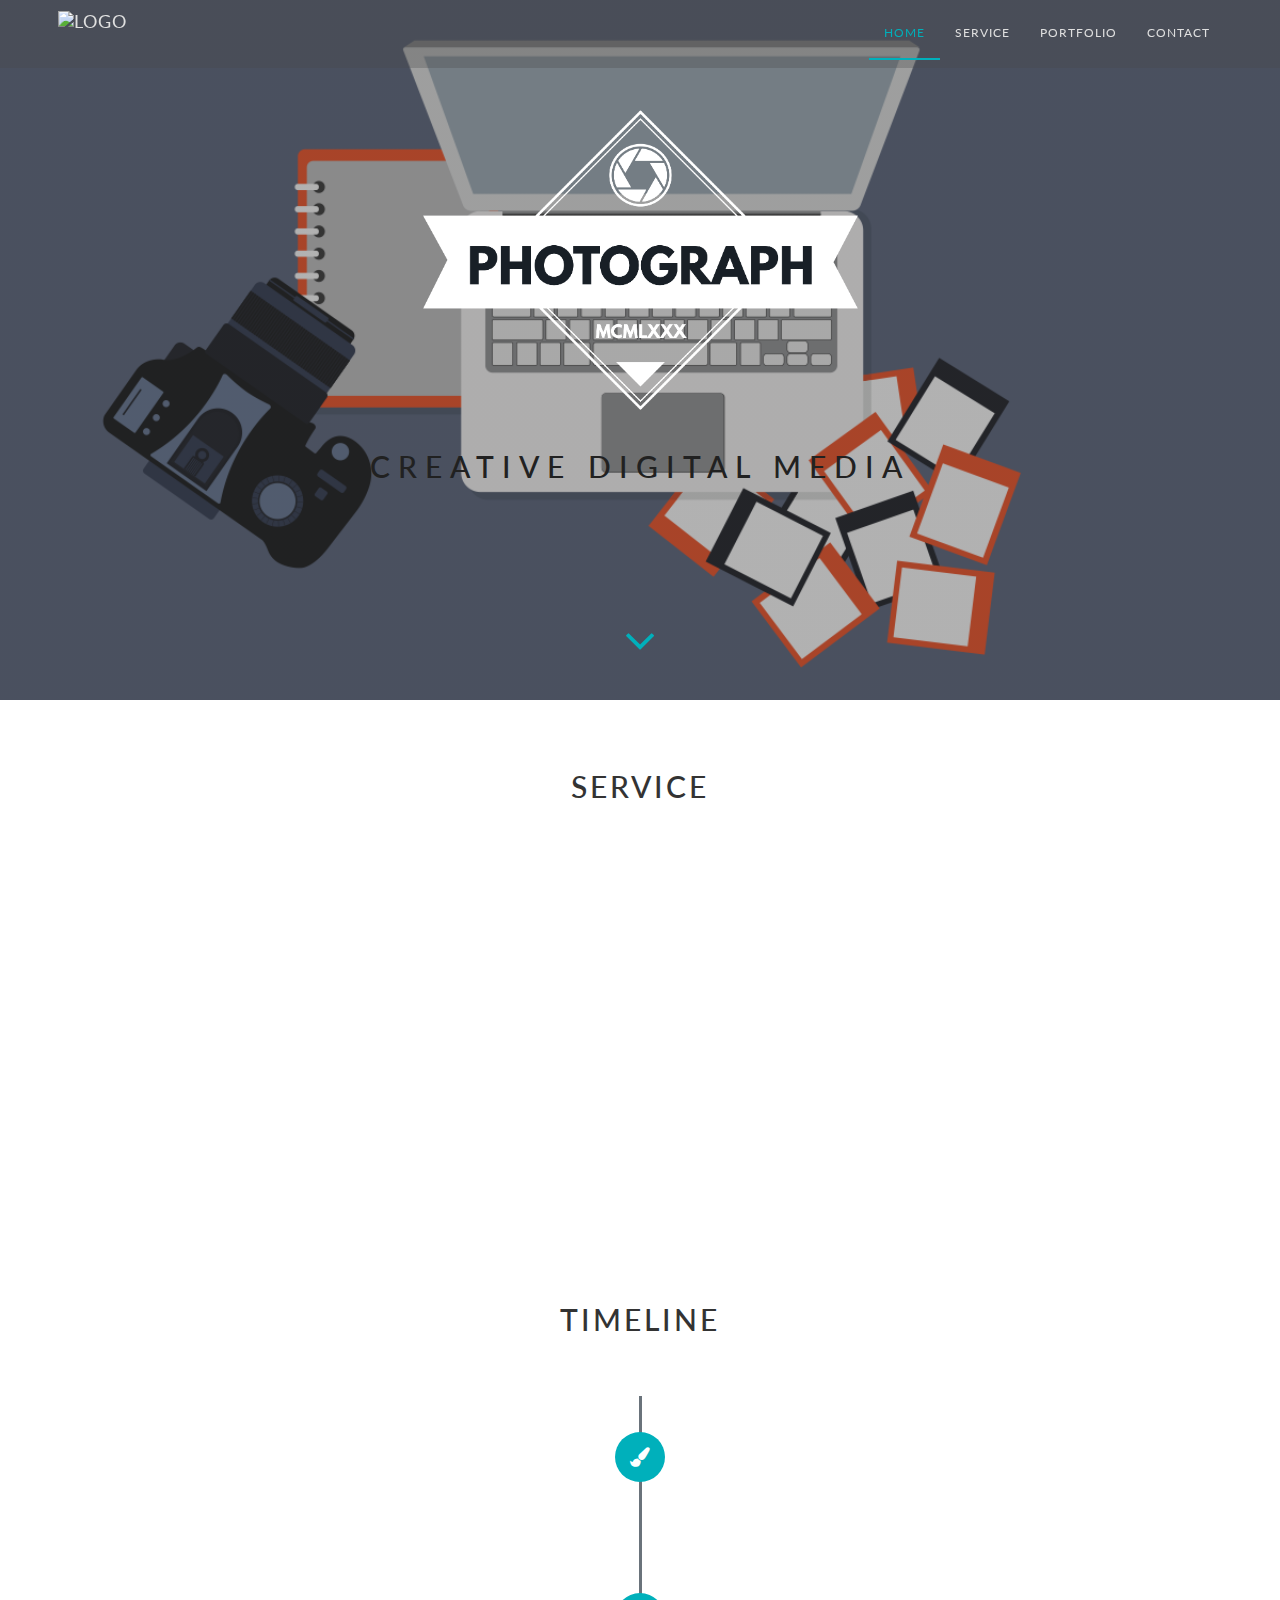
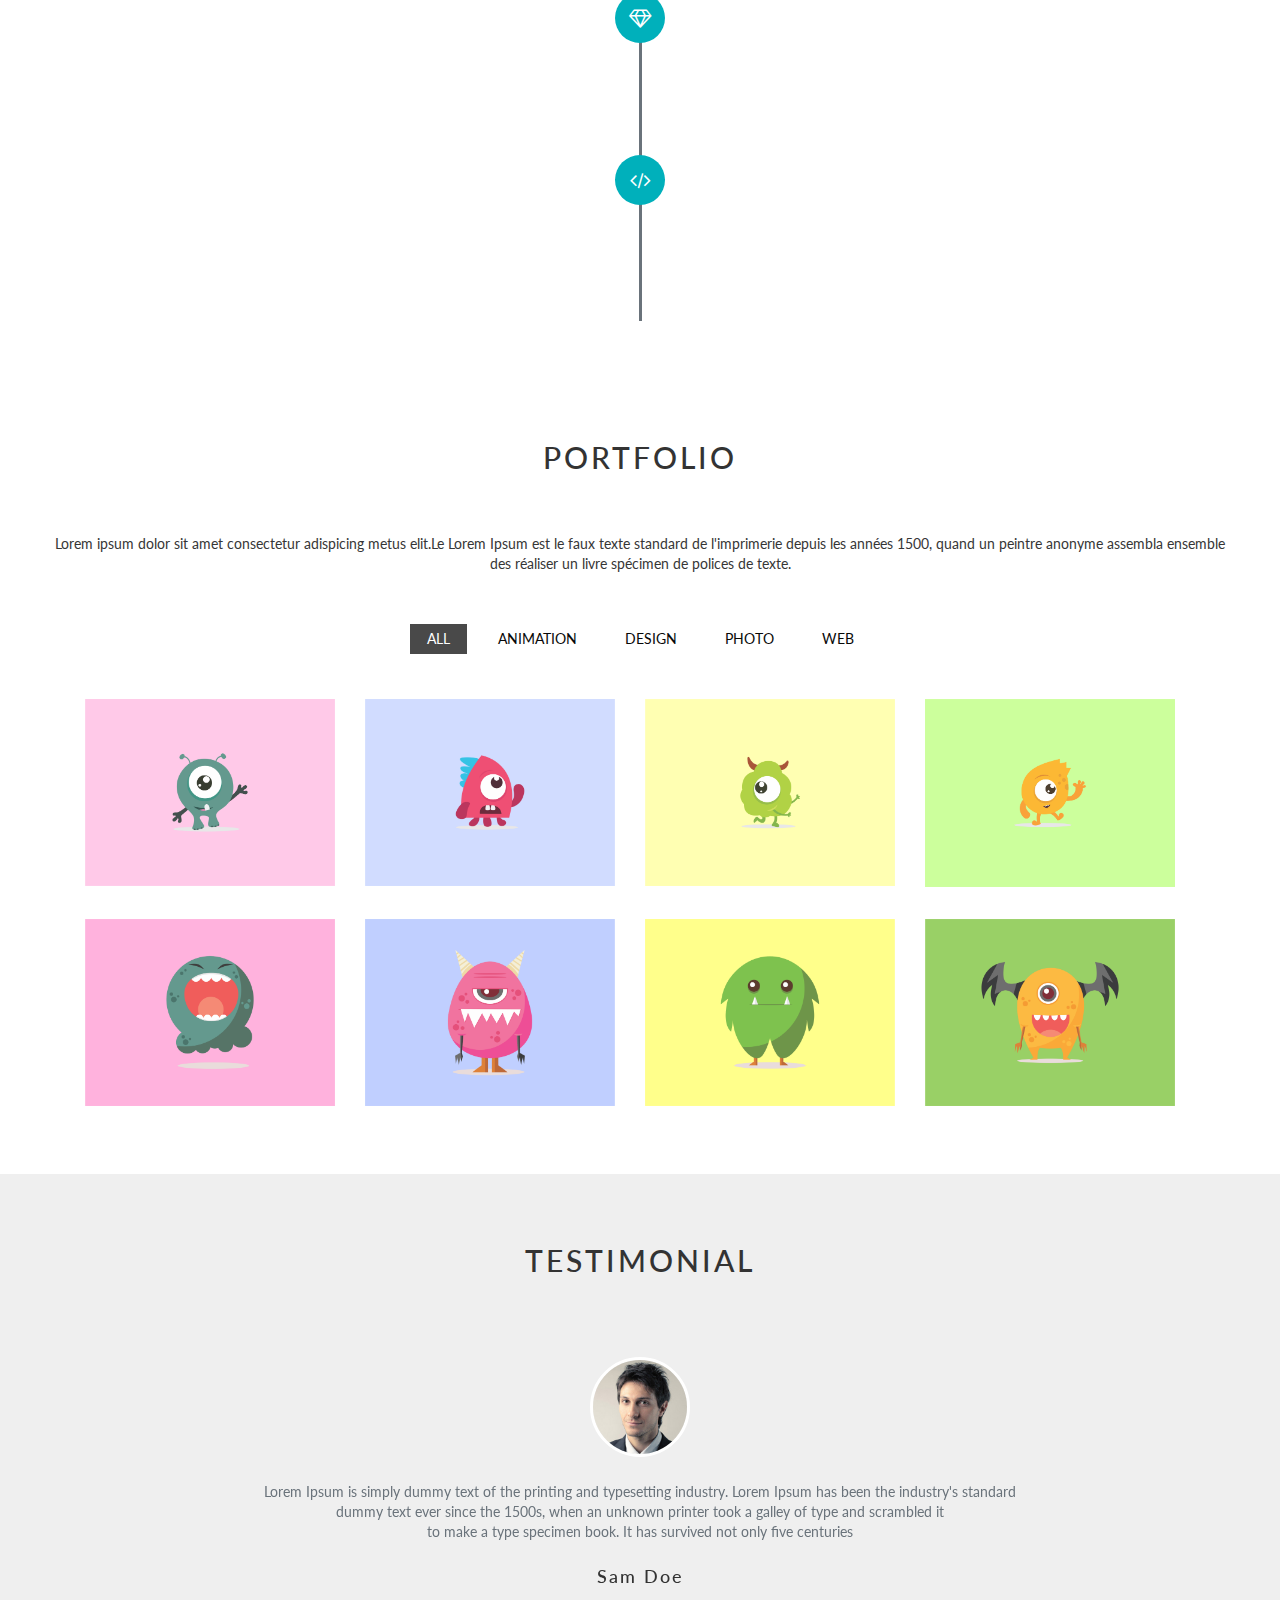
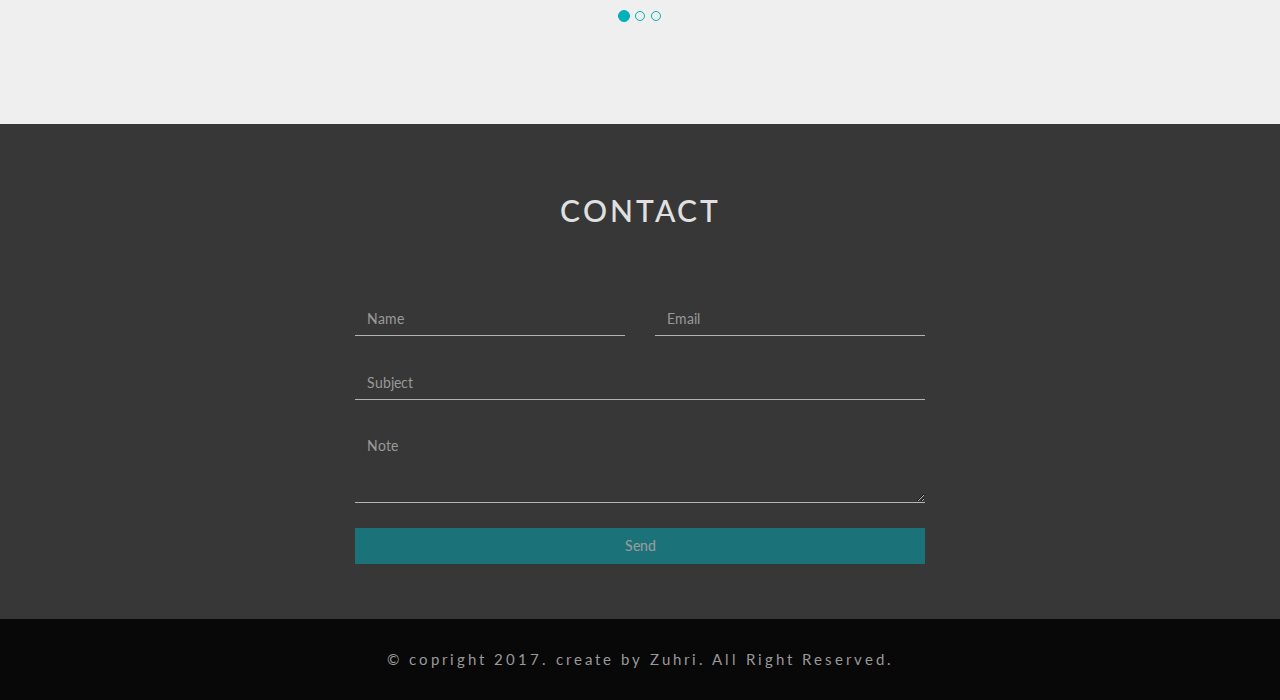
==== company-x.html @ f1c2b4fe "Fixed Bug" ====
<!DOCTYPE html>
<html lang="en">
<head>
	<!-- Unicode -->
	<meta charset="UTF-8">
	<!-- IE Compatiblity -->
    <meta http-equiv="X-UA Compatible" content="IE=edge">
    <!-- First Mobile Meta -->
    <meta name="viewport" content="width=device-width, initial-scale=1.0">
    <!-- Page Description -->
    <meta name="description" content="Creative Vector One Page HTML5 Template">
    <!-- Page Keywords -->
    <meta name="keywords" content="landing page, portfolio, one page, single page, onepage, responsive, creative, business, html5, css3, css3 animation">
    <!-- Site Author -->
    <meta name="author" content="zuhri">

	<!-- Title Of template -->
    <title>Geeky - Creative One Page </title>

    <!-- Favicon -->
    <link rel="shortcut icon" href="img/fav.ico">

    <!-- Google fonts  -->
    <link href="https://fonts.googleapis.com/css?family=Lato|Montserrat" rel="stylesheet">

    <!-- Load CSS Files -->
    <link href="css/lib/bootstrap/bootstrap.min.css" rel="stylesheet" type="text/css">
    <link href="css/lib/font-awesome/css/font-awesome.min.css" rel="stylesheet" type="text/css">
    <link href="css/lib/icomoon/icomoon.css" rel="stylesheet" type="text/css">
    <link href="css/lib/magnific-popup.css" rel="stylesheet" type="text/css">
    <link href="css/lib/aos.css" rel="stylesheet" type="text/css">
    <link href="css/company-x.css" rel="stylesheet" type="text/css">

    <!-- HTML5 shim and Respond.js for IE8 support of HTML5 elements and media queries -->
    <!-- WARNING: Respond.js doesn't work if you view the page via file:// -->
    <!--[if lt IE 9]>
         <script src="https://oss.maxcdn.com/html5shiv/3.7.3/html5shiv.min.js"></script>
        <script src="https://oss.maxcdn.com/respond/1.4.2/respond.min.js"></script>
    <![endif]-->

</head>
<body data-spy="scroll">

    <!-- Start Navigation -->
    <nav id="navigation" class="navbar navbar-inverse navbar-fixed-top" role=navigation"">
        <div class="container">
            <div class="navbar-header">

              <button type="button" class="navbar-toggle" data-toggle="collapse" data-target=".navbar-collapse">
                <span class="icon-bar"></span>
                <span class="icon-bar"></span>
                <span class="icon-bar"></span>
              </button>
              <a data-scroll href="#header" class="navbar-brand"><img src="img/logo.png" alt="Logo"></a>

            </div>

        <!-- Main Nav -->
        <div class="navbar-collapse collapse navbar-primary" role="navigation">
            <ul class="nav navbar-nav navbar-right">
                <li><a data-scroll href="#home">Home</a></li>
                <li><a data-scroll href="#service">Service</a></li>
                <li><a data-scroll href="#portfolio">Portfolio</a></li>
                <li><a data-scroll href="#contact">Contact</a></li>
            </ul>
        </div>

        </div>
    </nav>
    <!-- /End Navigation -->

    <!-- Start Hero Header -->
    <section id="home" class="hero-header">
        
        <div class="container">
            <div class="row">
                
                <div class="hero-text col-lg-12 col-md-12 text-center padding-top-30">
                    <img class="img-centered" src="img/hero-logo-company-x.png" alt="hero-logo">
                    <h1>Creative digital media</h1>
                </div>
                <a class="angle-down" data-scroll href="#service">
                    <i class="fa fa-angle-down" aria-hidden="true"></i>
                </a>

            </div>
        </div>

    </section>
    <!-- /End Hero Header -->

    <!-- Start Service Section -->
    <section id="service" class="service padding-top-50 margin-bottom-50">
        
        <div class="container">
            <h2>Service</h2>
            <div class="row padding-top-50">
                
                <div class="col-md-4 margin-top-30" data-aos="zoom-in" data-aos-duration="1000" data-aos-easing="linear" data-aos-once="true">
                    <div class="service-box">
                        <div class="service-box-icon">
                            <i class="icon-genius"></i>
                        </div>
                        <div class="service-box-info">
                            <h4>Web Design</h4>
                            <p>Lorem ipsum dolor sit amet consectetur adispicing metus elit.Le Lorem Ipsum est le faux texte standard de l'imprimerie depuis les années 1500.</p>
                        </div>
                    </div>
                </div>

                <div class="col-md-4 margin-top-30" data-aos="zoom-in" data-aos-duration="1000" data-aos-easing="linear" data-aos-once="true">
                    <div class="service-box">
                        <div class="service-box-icon">
                            <i class="icon-pencil"></i>
                        </div>
                        <div class="service-box-info">
                            <h4>Branding</h4>
                            <p>Lorem ipsum dolor sit amet consectetur adispicing metus elit.Le Lorem Ipsum est le faux texte standard de l'imprimerie depuis les années 1500.</p>
                        </div>
                    </div>
                </div>

                <div class="col-md-4 margin-top-30" data-aos="zoom-in" data-aos-duration="1000" data-aos-easing="linear" data-aos-once="true">
                    <div class="service-box">
                        <div class="service-box-icon">
                            <i class="icon-tools"></i>
                        </div>
                        <div class="service-box-info">
                            <h4>UI/UX</h4>
                            <p>Lorem ipsum dolor sit amet consectetur adispicing metus elit.Le Lorem Ipsum est le faux texte standard de l'imprimerie depuis les années 1500.</p>
                        </div>
                    </div>
                </div>

                <div class="col-md-4 margin-top-30 service-box-second" data-aos="zoom-in" data-aos-duration="1000" data-aos-easing="linear" data-aos-once="true">
                    <div class="service-box">
                        <div class="service-box-icon">
                            <i class="icon-circle-compass"></i>
                        </div>
                        <div class="service-box-info">
                            <h4>Animation</h4>
                            <p>Lorem ipsum dolor sit amet consectetur adispicing metus elit.Le Lorem Ipsum est le faux texte standard de l'imprimerie depuis les années 1500.</p>
                        </div>
                    </div>
                </div>

                <div class="col-md-4 margin-top-30 service-box-second" data-aos="zoom-in" data-aos-duration="1000" data-aos-easing="linear" data-aos-once="true">
                    <div class="service-box">
                        <div class="service-box-icon">
                            <i class="icon-camera"></i>
                        </div>
                        <div class="service-box-info">
                            <h4>Photography</h4>
                            <p>Lorem ipsum dolor sit amet consectetur adispicing metus elit.Le Lorem Ipsum est le faux texte standard de l'imprimerie depuis les années 1500.</p>
                        </div>
                    </div>
                </div>

                <div class="col-md-4 margin-top-30 service-box-second" data-aos="zoom-in" data-aos-duration="1000" data-aos-easing="linear" data-aos-once="true">
                    <div class="service-box">
                        <div class="service-box-icon">
                            <i class="icon-mobile"></i>
                        </div>
                        <div class="service-box-info">
                            <h4>Mobile</h4>
                            <p>Lorem ipsum dolor sit amet consectetur adispicing metus elit.Le Lorem Ipsum est le faux texte standard de l'imprimerie depuis les années 1500.</p>
                        </div>
                    </div>
                </div>

            </div>
        </div>

    </section>
    <!-- /End Service Section -->
    <section id="mytimeline" class="mytimeline padding-top-50 margin-bottom-50">

        <div class="container">
            <h2>Timeline</h2>
            <div class="row padding-top-50">

                <ul class="timeline">

                        <li>
                          <div class="timeline-badge"><i class="fa fa-paint-brush" aria-hidden="true"></i></div>
                            <div class="timeline-panel" data-aos="fade-right" data-aos-duration="800" data-aos-easing="linear" data-aos-once="true">
                                <div class="timeline-heading">
                                  <h4 class="timeline-title">Front End Developer</h4>
                                  <p><small class="text-muted">2012 - 2014 Interactive.inc</small></p>
                                </div>
                                <div class="timeline-body">
                                  <p>Lorem Ipsum has been the industry's standard dummy text ever since the 1500s, when an unknown printer took a galley of type and scrambled it.</p>
                                </div>
                          </div>
                        </li>

                        <li class="timeline-inverted">
                          <div class="timeline-badge warning"><i class="fa fa-diamond" aria-hidden="true"></i></div>
                              <div class="timeline-panel" data-aos="fade-left" data-aos-duration="1000" data-aos-easing="linear" data-aos-once="true" data-aos-delay="100">
                                <div class="timeline-heading">
                                  <h4 class="timeline-title">Senior Programer</h4>
                                  <p><small class="text-muted">2014 - 2015 Superactive.inc</small></p>
                                </div>
                                <div class="timeline-body">
                                  <p>Lorem Ipsum has been the industry's standard dummy text ever since the 1500s, when an unknown printer took a galley of type and scrambled it.</p>
                                </div>
                          </div>
                        </li>

                        <li>
                          <div class="timeline-badge danger"><i class="fa fa-code" aria-hidden="true"></i></div>
                            <div class="timeline-panel" data-aos="fade-right" data-aos-duration="1000" data-aos-easing="linear" data-aos-once="true">
                                <div class="timeline-heading">
                                  <h4 class="timeline-title">Full Stack Developer</h4>
                                  <p><small class="text-muted">2016 - Now Hyperactive.inc</small></p>
                                </div>
                                <div class="timeline-body">
                                  <p>Lorem Ipsum has been the industry's standard dummy text ever since the 1500s, when an unknown printer took a galley of type and scrambled it.</p>
                                </div>
                          </div>
                        </li>

                </ul>

            </div>
        </div>

    </section>
    <!-- Start Timeline Section -->

    <!-- /End Timeline Section -->

    <!-- Start Portfolio Section -->
    <section id="portfolio" class="portfolio padding-top-50 margin-bottom-50">

        <div class="container">
            <h2>Portfolio</h2>
            <div class="row padding-top-50 padding-bottom-30">
                <p>Lorem ipsum dolor sit amet consectetur adispicing metus elit.Le Lorem Ipsum est le faux texte standard de l'imprimerie depuis les années 1500, quand un peintre anonyme assembla ensemble des réaliser un livre spécimen de polices de texte.</p>
            </div>

            <div class="row">
  
                <ul class="simplefilter">
                    <li class="active filter" data-rel="all">All</li>
                    <li class="filter" data-rel="animation">Animation</li>
                    <li class="filter" data-rel="design">Design</li>
                    <li class="filter" data-rel="photo">Photo</li>
                    <li class="filter" data-rel="web">Web</li>
                </ul>

            </div>

            <div class="portfolio-wrapper" id="portfolio-content">
            
                    <div class="col-md-3 box tile scale-anm all animation design web">
                    <figure class="portfolio-item branding"><img src="img/portfolio/item-1.png">
                        <figcaption class="overlay">
                            <a class="single-popup image-link" title="Baby Monster" href="img/portfolio/item-1.png">
                                <i class="icon-attachment"></i>
                            </a>
                        </figcaption>
                    </figure>
                    </div>

                    <div class="col-md-3 box tile scale-anm all animation design">
                    <figure class="portfolio-item branding"><img src="img/portfolio/item-2.png">
                        <figcaption class="overlay">
                            <a class="single-popup image-link" title="Baby Monster" href="img/portfolio/item-2.png">
                                <i class="icon-attachment"></i>
                            </a>
                        </figcaption>
                    </figure>
                    </div>

                    <div class="col-md-3 box tile scale-anm all animation photo">
                    <figure class="portfolio-item branding"><img src="img/portfolio/item-3.png">
                        <figcaption class="overlay">
                            <a class="single-popup image-link" title="Baby Monster" href="img/portfolio/item-3.png">
                                <i class="icon-attachment"></i>
                            </a>
                        </figcaption>
                    </figure>
                    </div>

                    <div class="col-md-3 box tile scale-anm all animation web">
                    <figure class="portfolio-item branding"><img src="img/portfolio/item-4.png">
                        <figcaption class="overlay">
                            <a class="single-popup image-link" title="Baby Monster" href="img/portfolio/item-4.png">
                                <i class="icon-attachment"></i>
                            </a>
                        </figcaption>
                    </figure>
                    </div>

                    <div class="col-md-3 box tile scale-anm all design web photo">
                    <figure class="portfolio-item branding"><img src="img/portfolio/item-5.png">
                        <figcaption class="overlay">
                            <a class="single-popup image-link" title="Monster Rampage" href="img/portfolio/item-5.png">
                                <i class="icon-attachment"></i>
                            </a>
                        </figcaption>
                    </figure>
                    </div>

                    <div class="col-md-3 box tile scale-anm all web photo">
                    <figure class="portfolio-item branding"><img src="img/portfolio/item-6.png">
                        <figcaption class="overlay">
                            <a class="single-popup image-link" title="Monster Rampage" href="img/portfolio/item-6.png">
                                <i class="icon-attachment"></i>
                            </a>
                        </figcaption>
                    </figure>
                    </div>

                    <div class="col-md-3 box tile scale-anm all design photo">
                    <figure class="portfolio-item branding"><img src="img/portfolio/item-7.png">
                        <figcaption class="overlay">
                            <a class="single-popup image-link" title="Monster Rampage" href="img/portfolio/item-7.png">
                                <i class="icon-attachment"></i>
                            </a>
                        </figcaption>
                    </figure>
                    </div>

                    <div class="col-md-3 box tile scale-anm all animation web photo">
                    <figure class="portfolio-item branding"><img src="img/portfolio/item-8.png">
                        <figcaption class="overlay">
                            <a class="single-popup image-link" title="Monster Rampage" href="img/portfolio/item-8.png">
                                <i class="icon-attachment"></i>
                            </a>
                        </figcaption>
                    </figure>
                    </div>
            
            </div>
        </div>
   
    </section>
    <!-- /End Portfolio Section -->

    <!-- Start Testimonial Section -->
    <section id="testimonial" class="testimonial padding-top-50">
        
        <div class="container">
            <h2>Testimonial</h2>
            <div class="row padding-top-50">
                
                <div id="myCarousel" class="carousel slide text-center" data-ride="carousel">
                        <ol class="carousel-indicators">
                            <li data-target="#myCarousel" data-slide-to="0" class="active"></li>
                            <li data-target="#myCarousel" data-slide-to="1"></li>
                            <li data-target="#myCarousel" data-slide-to="2"></li>
                        </ol>

                        <div class="carousel-inner" role="listbox">
                            <div class="item active">
                                <img src="img/testimonial/testi-1.jpg" class="img-circle" alt="testi-1">
                                <p>Lorem Ipsum is simply dummy text of the printing and typesetting industry. Lorem Ipsum has been the industry's standard<br>
                                dummy text ever since the 1500s, when an unknown printer took a galley of type and scrambled it<br>
                                to make a type specimen book. It has survived not only five centuries</p>
                                <h4 class="name">Sam Doe</h4>
                            </div>
                            <div class="item">
                                <img src="img/testimonial/testi-2.jpg" class="img-circle" alt="testi-2">
                                <p>Lorem Ipsum is simply dummy text of the printing and typesetting industry. Lorem Ipsum has been the industry's standard<br>
                                dummy text ever since the 1500s, when an unknown printer took a galley of type and scrambled it<br>
                                to make a type specimen book. It has survived not only five centuries</p>
                                <h4 class="name">Nylla Doe</h4>
                            </div>
                            <div class="item">
                                <img src="img/testimonial/testi-3.jpg" class="img-circle" alt="testi-3">
                                <p>Lorem Ipsum is simply dummy text of the printing and typesetting industry. Lorem Ipsum has been the industry's standard<br>
                                dummy text ever since the 1500s, when an unknown printer took a galley of type and scrambled it<br>
                                to make a type specimen book. It has survived not only five centuries</p>
                                <h4 class="name">Darvi Doe</h4>
                            </div>
                        </div>

                    </div>

            </div>
        </div>

    </section>
    <!-- /End Testimonial Section -->

    <!-- Start Contact Section -->
    <section id="contact" class="contact padding-top-50">
        
        <div class="container">
            <h2>Contact</h2>
            <div class="row padding-top-50">

                <div class="col-md-12">

                    <div class="form-size">
                        <div class="col-sm-6">
                            <input type="text" class="form-control" name="name" placeholder="Name">
                        </div>

                        <div class="col-sm-6">
                            <input type="email" class="form-control" name="email" placeholder="Email">
                        </div>

                        <div class="col-sm-12">
                            <input type="text" class="form-control" name="subject" placeholder="Subject">
                        </div>

                        <div class="col-sm-12">
                            <textarea class="form-control" cols="40" rows="3" name="note" placeholder="Note"></textarea>
                        </div>

                        <div class="col-sm-12">
                            <button type="submit" class="btn btn-block btn-send">Send</button>
                        </div>
                    </div>
                        
                </div>

            </div>
        </div>

    </section>
    <!-- /End Contact Section -->
    
    <!-- Start Footer -->
    <footer id="footer" class="footer">
        <p>&copy; copright 2017. create by Zuhri. All Right Reserved.</p>
    </footer>
	<!-- /End Footer -->

	<!-- Load Js Core Files -->
    <script src="js/lib/jquery.min.js"></script>
    <script src="js/lib/bootstrap/bootstrap.min.js"></script>
	
    <!-- Load Geeky Js File -->
    <script src="js/company-x.js"></script>

    <!-- Load Smoot-Scroll Js File -->
    <script src="js/lib/smooth-scroll.min.js"></script>
    <script>
        smoothScroll.init();
    </script>

    <!-- Load Fancybox Js File -->
    <script src="js/lib/jquery.magnific-popup.min.js"></script>

    <!-- Load Animate On Scroll Js File-->
    <script src="js/lib/aos.js"></script>
    <script>
        AOS.init({
            disable: function () {
                var maxWidth = 768;
                return window.innerWidth < maxWidth;
            }
        });
    </script>

</body>
</html>
---- css/lib/icomoon/icomoon.css ----
@font-face {
	font-family: 'icomoon';
	src:url('fonts/icomoon.eot?-4dh28n');
	src:url('fonts/icomoon.eot?#iefix-4dh28n') format('embedded-opentype'),
		url('fonts/icomoon.ttf?-4dh28n') format('truetype'),
		url('fonts/icomoon.woff?-4dh28n') format('woff'),
		url('fonts/icomoon.svg?-4dh28n#icomoon') format('svg');
	font-weight: normal;
	font-style: normal;
}

[class^="icon-"], [class*=" icon-"] {
	font-family: 'icomoon';
	speak: none;
	font-style: normal;
	font-weight: normal;
	font-variant: normal;
	text-transform: none;
	line-height: 1;

	/* Better Font Rendering =========== */
	-webkit-font-smoothing: antialiased;
	-moz-osx-font-smoothing: grayscale;
}

.icon-mobile:before {
	content: "\e000";
}
.icon-laptop:before {
	content: "\e001";
}
.icon-desktop:before {
	content: "\e002";
}
.icon-tablet:before {
	content: "\e003";
}
.icon-phone:before {
	content: "\e004";
}
.icon-document:before {
	content: "\e005";
}
.icon-documents:before {
	content: "\e006";
}
.icon-search:before {
	content: "\e007";
}
.icon-clipboard:before {
	content: "\e008";
}
.icon-newspaper:before {
	content: "\e009";
}
.icon-notebook:before {
	content: "\e00a";
}
.icon-book-open:before {
	content: "\e00b";
}
.icon-browser:before {
	content: "\e00c";
}
.icon-calendar:before {
	content: "\e00d";
}
.icon-presentation:before {
	content: "\e00e";
}
.icon-picture:before {
	content: "\e00f";
}
.icon-pictures:before {
	content: "\e010";
}
.icon-video:before {
	content: "\e011";
}
.icon-camera:before {
	content: "\e012";
}
.icon-printer:before {
	content: "\e013";
}
.icon-toolbox:before {
	content: "\e014";
}
.icon-briefcase:before {
	content: "\e015";
}
.icon-wallet:before {
	content: "\e016";
}
.icon-gift:before {
	content: "\e017";
}
.icon-bargraph:before {
	content: "\e018";
}
.icon-grid:before {
	content: "\e019";
}
.icon-expand:before {
	content: "\e01a";
}
.icon-focus:before {
	content: "\e01b";
}
.icon-edit:before {
	content: "\e01c";
}
.icon-adjustments:before {
	content: "\e01d";
}
.icon-ribbon:before {
	content: "\e01e";
}
.icon-hourglass:before {
	content: "\e01f";
}
.icon-lock:before {
	content: "\e020";
}
.icon-megaphone:before {
	content: "\e021";
}
.icon-shield:before {
	content: "\e022";
}
.icon-trophy:before {
	content: "\e023";
}
.icon-flag:before {
	content: "\e024";
}
.icon-map:before {
	content: "\e025";
}
.icon-puzzle:before {
	content: "\e026";
}
.icon-basket:before {
	content: "\e027";
}
.icon-envelope:before {
	content: "\e028";
}
.icon-streetsign:before {
	content: "\e029";
}
.icon-telescope:before {
	content: "\e02a";
}
.icon-gears:before {
	content: "\e02b";
}
.icon-key:before {
	content: "\e02c";
}
.icon-paperclip:before {
	content: "\e02d";
}
.icon-attachment:before {
	content: "\e02e";
}
.icon-pricetags:before {
	content: "\e02f";
}
.icon-lightbulb:before {
	content: "\e030";
}
.icon-layers:before {
	content: "\e031";
}
.icon-pencil:before {
	content: "\e032";
}
.icon-tools:before {
	content: "\e033";
}
.icon-tools-2:before {
	content: "\e034";
}
.icon-scissors:before {
	content: "\e035";
}
.icon-paintbrush:before {
	content: "\e036";
}
.icon-magnifying-glass:before {
	content: "\e037";
}
.icon-circle-compass:before {
	content: "\e038";
}
.icon-linegraph:before {
	content: "\e039";
}
.icon-mic:before {
	content: "\e03a";
}
.icon-strategy:before {
	content: "\e03b";
}
.icon-beaker:before {
	content: "\e03c";
}
.icon-caution:before {
	content: "\e03d";
}
.icon-recycle:before {
	content: "\e03e";
}
.icon-anchor:before {
	content: "\e03f";
}
.icon-profile-male:before {
	content: "\e040";
}
.icon-profile-female:before {
	content: "\e041";
}
.icon-bike:before {
	content: "\e042";
}
.icon-wine:before {
	content: "\e043";
}
.icon-hotairballoon:before {
	content: "\e044";
}
.icon-globe:before {
	content: "\e045";
}
.icon-genius:before {
	content: "\e046";
}
.icon-map-pin:before {
	content: "\e047";
}
.icon-dial:before {
	content: "\e048";
}
.icon-chat:before {
	content: "\e049";
}
.icon-heart:before {
	content: "\e04a";
}
.icon-cloud:before {
	content: "\e04b";
}
.icon-upload:before {
	content: "\e04c";
}
.icon-download:before {
	content: "\e04d";
}
.icon-target:before {
	content: "\e04e";
}
.icon-hazardous:before {
	content: "\e04f";
}
.icon-piechart:before {
	content: "\e050";
}
.icon-speedometer:before {
	content: "\e051";
}
.icon-global:before {
	content: "\e052";
}
.icon-compass:before {
	content: "\e053";
}
.icon-lifesaver:before {
	content: "\e054";
}
.icon-clock:before {
	content: "\e055";
}
.icon-aperture:before {
	content: "\e056";
}
.icon-quote:before {
	content: "\e057";
}
.icon-scope:before {
	content: "\e058";
}
.icon-alarmclock:before {
	content: "\e059";
}
.icon-refresh:before {
	content: "\e05a";
}
.icon-happy:before {
	content: "\e05b";
}
.icon-sad:before {
	content: "\e05c";
}
.icon-facebook:before {
	content: "\e05d";
}
.icon-twitter:before {
	content: "\e05e";
}
.icon-googleplus:before {
	content: "\e05f";
}
.icon-rss:before {
	content: "\e060";
}
.icon-tumblr:before {
	content: "\e061";
}
.icon-linkedin:before {
	content: "\e062";
}
.icon-dribbble:before {
	content: "\e063";
}
.icon-download2:before {
	content: "\e600";
}
.icon-chat2:before {
	content: "\e601";
}
.icon-archive2:before {
	content: "\e602";
}
.icon-user:before {
	content: "\e603";
}
.icon-users:before {
	content: "\e604";
}
.icon-archive3:before {
	content: "\e605";
}
.icon-earth:before {
	content: "\e606";
}
.icon-location2:before {
	content: "\e607";
}
.icon-contract2:before {
	content: "\e608";
}
.icon-mobile2:before {
	content: "\e609";
}
.icon-screen:before {
	content: "\e60a";
}
.icon-mail2:before {
	content: "\e60b";
}
.icon-support:before {
	content: "\e60c";
}
.icon-help2:before {
	content: "\e60d";
}
.icon-videos:before {
	content: "\e60e";
}
.icon-pictures2:before {
	content: "\e60f";
}
.icon-link2:before {
	content: "\e610";
}
.icon-search2:before {
	content: "\e611";
}
.icon-cog2:before {
	content: "\e612";
}
.icon-trashcan:before {
	content: "\e613";
}
.icon-pencil2:before {
	content: "\e614";
}
.icon-info:before {
	content: "\e615";
}
.icon-article:before {
	content: "\e616";
}
.icon-clock2:before {
	content: "\e617";
}
.icon-photoshop:before {
	content: "\e618";
}
.icon-illustrator:before {
	content: "\e619";
}
.icon-star2:before {
	content: "\e61a";
}
.icon-heart2:before {
	content: "\e61b";
}
.icon-bookmark:before {
	content: "\e61c";
}
.icon-file2:before {
	content: "\e61d";
}
.icon-feed:before {
	content: "\e61e";
}
.icon-locked:before {
	content: "\e61f";
}
.icon-unlocked:before {
	content: "\e620";
}
.icon-refresh2:before {
	content: "\e621";
}
.icon-list:before {
	content: "\e622";
}
.icon-share2:before {
	content: "\e623";
}
.icon-archive4:before {
	content: "\e624";
}
.icon-images:before {
	content: "\e625";
}
.icon-images2:before {
	content: "\e626";
}
.icon-pencil22:before {
	content: "\e627";
}
.icon-eye2:before {
	content: "\e064";
}
.icon-paper-clip:before {
	content: "\e065";
}
.icon-mail3:before {
	content: "\e066";
}
.icon-toggle:before {
	content: "\e067";
}
.icon-layout:before {
	content: "\e069";
}
.icon-link3:before {
	content: "\e06a";
}
.icon-bell2:before {
	content: "\e06b";
}
.icon-lock2:before {
	content: "\e06c";
}
.icon-unlock:before {
	content: "\e06d";
}
.icon-ribbon2:before {
	content: "\e06e";
}
.icon-image2:before {
	content: "\e06f";
}
.icon-signal2:before {
	content: "\e070";
}
.icon-target22:before {
	content: "\e071";
}
.icon-clipboard2:before {
	content: "\e072";
}
.icon-clock22:before {
	content: "\e073";
}
.icon-watch:before {
	content: "\e074";
}
.icon-air-play:before {
	content: "\e075";
}
.icon-camera22:before {
	content: "\e076";
}
.icon-video2:before {
	content: "\e077";
}
.icon-disc:before {
	content: "\e078";
}
.icon-printer22:before {
	content: "\e079";
}
.icon-monitor:before {
	content: "\e07a";
}
.icon-server:before {
	content: "\e07b";
}
.icon-cog3:before {
	content: "\e07c";
}
.icon-heart22:before {
	content: "\e07d";
}
.icon-paragraph:before {
	content: "\e07e";
}
.icon-align-justify:before {
	content: "\e07f";
}
.icon-align-left2:before {
	content: "\e080";
}
.icon-align-center:before {
	content: "\e081";
}
.icon-align-right2:before {
	content: "\e082";
}
.icon-book2:before {
	content: "\e083";
}
.icon-layers2:before {
	content: "\e084";
}
.icon-stack:before {
	content: "\e085";
}
.icon-stack-2:before {
	content: "\e086";
}
.icon-paper:before {
	content: "\e087";
}
.icon-paper-stack:before {
	content: "\e088";
}
.icon-search22:before {
	content: "\e089";
}
.icon-zoom-in:before {
	content: "\e08a";
}
.icon-zoom-out:before {
	content: "\e08b";
}
.icon-reply2:before {
	content: "\e08c";
}
.icon-circle-plus:before {
	content: "\e08d";
}
.icon-circle-minus:before {
	content: "\e0b7";
}
.icon-circle-check:before {
	content: "\e0b8";
}
.icon-circle-cross:before {
	content: "\e0b9";
}
.icon-square-plus:before {
	content: "\e0ba";
}
.icon-square-minus:before {
	content: "\e0bb";
}
.icon-square-check:before {
	content: "\e0bc";
}
.icon-square-cross:before {
	content: "\e0c0";
}
.icon-microphone:before {
	content: "\e0c1";
}
.icon-record:before {
	content: "\e0c8";
}
.icon-skip-back:before {
	content: "\e0c9";
}
.icon-rewind:before {
	content: "\e0ca";
}
.icon-play:before {
	content: "\e0cb";
}
.icon-pause:before {
	content: "\e0cc";
}
.icon-stop:before {
	content: "\e0cd";
}
.icon-fast-forward:before {
	content: "\e0ce";
}
.icon-skip-forward:before {
	content: "\e0cf";
}
.icon-shuffle2:before {
	content: "\e0d0";
}
.icon-repeat:before {
	content: "\e0d1";
}
.icon-folder2:before {
	content: "\e0d2";
}
.icon-umbrella:before {
	content: "\e0d3";
}
.icon-moon2:before {
	content: "\e0d4";
}
.icon-thermometer2:before {
	content: "\e0d5";
}
.icon-drop2:before {
	content: "\e0d6";
}
.icon-sun:before {
	content: "\e0d7";
}
.icon-cloud22:before {
	content: "\e0d8";
}
.icon-cloud-upload:before {
	content: "\e0d9";
}
.icon-cloud-download:before {
	content: "\e0da";
}
.icon-upload22:before {
	content: "\e0db";
}
.icon-download22:before {
	content: "\e0dc";
}
.icon-location3:before {
	content: "\e0dd";
}
.icon-location-2:before {
	content: "\e0de";
}
.icon-map2:before {
	content: "\e0df";
}
.icon-battery2:before {
	content: "\e0e0";
}
.icon-head:before {
	content: "\e0e1";
}
.icon-briefcase2:before {
	content: "\e0e2";
}
.icon-speech-bubble:before {
	content: "\e0e3";
}
.icon-anchor2:before {
	content: "\e0e4";
}
.icon-globe2:before {
	content: "\e0e5";
}
.icon-box2:before {
	content: "\e0e6";
}
.icon-reload:before {
	content: "\e0e7";
}
.icon-share3:before {
	content: "\e0e8";
}
.icon-marquee:before {
	content: "\e0e9";
}
.icon-marquee-plus:before {
	content: "\e0ea";
}
.icon-marquee-minus:before {
	content: "\e0ec";
}
.icon-tag2:before {
	content: "\e0ed";
}
.icon-power:before {
	content: "\e0ee";
}
.icon-command:before {
	content: "\e0ef";
}
.icon-alt:before {
	content: "\e0f0";
}
.icon-esc:before {
	content: "\e0f1";
}
.icon-bar-graph2:before {
	content: "\e0f2";
}
.icon-bar-graph-2:before {
	content: "\e0f3";
}
.icon-pie-graph:before {
	content: "\e0f4";
}
.icon-star3:before {
	content: "\e0f5";
}
.icon-arrow-left2:before {
	content: "\e0f7";
}
.icon-arrow-right2:before {
	content: "\e0f9";
}
.icon-arrow-up2:before {
	content: "\e0fa";
}
.icon-arrow-down2:before {
	content: "\e0fb";
}
.icon-volume:before {
	content: "\e0fc";
}
.icon-mute:before {
	content: "\e0fd";
}
.icon-content-right:before {
	content: "\e103";
}
.icon-content-left:before {
	content: "\e104";
}
.icon-grid2:before {
	content: "\e105";
}
.icon-grid-2:before {
	content: "\e106";
}
.icon-columns:before {
	content: "\e107";
}
.icon-loader:before {
	content: "\e108";
}
.icon-bag:before {
	content: "\e109";
}
.icon-ban:before {
	content: "\e10a";
}
.icon-flag22:before {
	content: "\e10b";
}
.icon-trash2:before {
	content: "\e10c";
}
.icon-expand2:before {
	content: "\e110";
}
.icon-contract:before {
	content: "\e111";
}
.icon-maximize:before {
	content: "\e112";
}
.icon-minimize:before {
	content: "\e113";
}
.icon-plus2:before {
	content: "\e114";
}
.icon-minus2:before {
	content: "\e115";
}
.icon-check2:before {
	content: "\e116";
}
.icon-cross2:before {
	content: "\e117";
}
.icon-move:before {
	content: "\e118";
}
.icon-delete:before {
	content: "\e119";
}
.icon-menu2:before {
	content: "\e120";
}
.icon-archive5:before {
	content: "\e121";
}
.icon-inbox2:before {
	content: "\e122";
}
.icon-outbox:before {
	content: "\e123";
}
.icon-file:before {
	content: "\e124";
}
.icon-file-add:before {
	content: "\e125";
}
.icon-file-subtract:before {
	content: "\e126";
}
.icon-help3:before {
	content: "\e127";
}
.icon-open:before {
	content: "\e128";
}
.icon-ellipsis:before {
	content: "\e129";
}
.icon-uni9E:before {
	content: "\9e";
}
.icon-uniB5:before {
	content: "\b5";
}
.icon-uniB7:before {
	content: "\b7";
}
---- css/company-x.css ----
/*-----------------------------------------------------------------------------

GEEKY - CREATIVE VECTOR ONE PAGE

date 		:    06/11/2017 - DD/MM/YYYY
description	:	 Portfolio, Resume, Cv
author		:    Muhammad Zuhri
website		:    http://www.zuhri.net
email		:	 muhammadzhuhry@gmail.com

-------------------------------------------------------------------------------
Color Navbar
-	#494949 :	Navbar Background /the color is rgba(73, 73, 73, 0.3) when scrolled its change to #494949,
				if you want to change navbar color change it on custom.js at js folder/
-	#e0e0e0 :	Navbar a
-	#00b0bb	:	Navbar a:hover, Navbar active & Navbar bottom-border

Color Header
-	#212121	:	Hero-Header h1 
-	#007b82	:	Hero-Name Span
-	#00b0bb	: 	Angela Down

Color Service
-	#efefef	: 	Service Background
-	#363636	:	Service Icon
-	#6a737b	:	Service p

Color Portfolio
-	#363636	: 	Portfolio p
-	#080808	: 	Portfolio Simplefilter li
-	#494949	:	Portfolio Simplefilter li active & Simplefilter li:hover
-	#ffffff	:	Portfolio Simplefilter Text, Overlay Text & Overlay a

Color Testimonial
-	#efefef	: 	Testimonial Background
-	#ffffff	: 	Testimonial Border Image
-	#00b0bb	:	Testimonial indicator li & indicator li:active

Color Contact
-	#373737	:	Contact Background
-	#e0e0e0	:	Contact h2
-	#b3b3b3	:	Contact Form-Control Border-Bottom
-	#00b0bb	:	Contact Button-Send Background & Button-Send Border
-	#ffffff	:	Contact Button-Send Text

Color Footer
-	#080808	:	Footer Background
-	#ffffff	:	Footer Text
-	#999999	:	Footer p

-----------------------------------------------------------------------------*/

/*===================================
			  Basic Style
===================================*/

* {
	padding: 0;
	margin: 0;
}

body {
	overflow-x: hidden;
	font-family: 'Lato', sans-serif;
}

ol, ul {
	margin: 0;
	padding: 0;
	list-style: none;
}

a {
	text-decoration: none;
	-webkit-transition: all 500ms ease-in-out;
	-moz-transition: all 500ms ease-in-out;
	-ms-transition: all 500ms ease-in-out;
	-o-transition: all 500ms ease-in-out;
	transition: all 500ms ease-in-out;
}

a, a:focus, a:hover {
	text-decoration: none;
	outline: 0;
}

h1,
h2,
h3,
h4,
h5,
h6 {
	font-family: 'Lato', sans-serif;
}

/*===================================
			Margin & Padding
===================================*/

.padding-top-0  { padding-top: 0px !important;  }
.padding-top-10 { padding-top: 10px !important; }
.padding-top-20 { padding-top: 20px !important; }
.padding-top-30 { padding-top: 30px !important; }
.padding-top-50 { padding-top: 50px !important; }
.padding-top-80 { padding-top: 80px !important; }

.padding-bottom-0  { padding-bottom: 0px !important;  }
.padding-bottom-10 { padding-bottom: 10px !important; }
.padding-bottom-20 { padding-bottom: 20px !important; }
.padding-bottom-30 { padding-bottom: 30px !important; }
.padding-bottom-50 { padding-bottom: 50px !important; }
.padding-bottom-80 { padding-bottom: 80px !important; }

.margin-top-0   { margin-top: 0px !important;  }
.margin-top-10  { margin-top: 10px !important; }
.margin-top-20  { margin-top: 20px !important; }
.margin-top-30  { margin-top: 30px !important; }
.margin-top-50  { margin-top: 50px !important; }
.margin-top-80  { margin-top: 80px !important; }
.margin-top-100 { margin-top: 100px !important; }

.margin-bottom-0   { margin-bottom: 0px !important;  }
.margin-bottom-10  { margin-bottom: 10px !important; }
.margin-bottom-20  { margin-bottom: 20px !important; }
.margin-bottom-30  { margin-bottom: 30px !important; }
.margin-bottom-50  { margin-bottom: 50px !important; }
.margin-bottom-80  { margin-bottom: 80px !important; }
.margin-bottom-100 { margin-bottom: 100px !important; }

/*===================================
				Navbar
===================================*/

.navbar {
	padding-top: 8px;
	padding-bottom: 8px;
	border: 0;
	margin-bottom: 0;
	background-color: rgba(73, 73, 73, 0.3);
	font-family: 'Lato', sans-serif;
	font-size: 12px;
	letter-spacing: 1px;
	text-transform: uppercase;
}

.navbar-brand {
  	padding: 0px;
}

.navbar-brand > img {
  	height: 100%;
  	padding: 3px;
  	width: auto;
}

.navbar a {
	color: #e0e0e0 !important;
	opacity: 1;
	border-bottom: 2px solid transparent !important;
}

.navbar a:hover {
	opacity: 1;
	color:  #00b0bb !important;
}

.navbar-nav li.active a {
   	 color:  #00b0bb !important;
   	 border: none;
   	 background-color: transparent !important;
   	 border-bottom: 2px solid #00b0bb !important;
}

@media(max-width: 768px) {
	.navbar-brand {
	  	margin-left: 10px;
	}
}

/*===================================
				Hero
===================================*/

.hero-header{
	height: 700px;
	width: 100%;
	background-image: linear-gradient(rgba(0,0,0,0.3),rgba(0,0,0,0.3)),url(../img/hero-image-company-x.png);
	background-position: center;
	background-repeat: no-repeat;
	background-size: cover;
	color: #ffffff;
	position: relative;
}

.hero-text > img {
	height: 300px;
	width: 435px;
	margin-top: 80px;
	margin-left: auto;
	margin-right: auto;
	vertical-align: middle;
}

.img-centered {
 	margin: 0 auto;
}

.hero-text > h1 {
	margin-top: 40px;
    text-transform: uppercase;
    letter-spacing: 8px;
    color: #212121;
    font-size: 30px;
}

.angle-down{
    position: absolute;
    text-align: center;
    left: 0;
    bottom: 35px;
    font-weight: bold;
    display: table;
    width: 100%;
}

.angle-down:hover,
.angle-down:focus{
    text-decoration: none;
}

.angle-down>i{
	color: #00b0bb;
    font-size: 50px;
    animation: cd-translate  2.5s ease-in-out infinite;
    display: table-cell;
    vertical-align: middle;
}

@keyframes cd-translate {
	  0% {
	      opacity: .8
	  }
	  50% {
	     -webkit-transform: translateY(12px)  scale(1);
	      opacity: 0;
	  }
	  100% {
	    -webkit-transform:  scale(1);
	      opacity: .6;   
	  }
}

@media (max-width: 768px) {
	.hero-header {
		height: 450px;
	}

	.hero-text > img {
		width: 300px;
		height: 180px;
		margin-top: 70px;
	}

	.hero-text > h1 {
		margin-top: 30px;
		font-size: 20px;
	}

	.angle-down i{
    	font-size: 30px;
	}
}

@media (max-width: 480px) {
	.hero-text > img {
		width: 235px;
		height: 150px;
	}
}

/*===================================
				SERVICES
===================================*/

.service h2 {
	letter-spacing: 3px;
	text-transform: uppercase;
	text-align: center;
}

.service-box-icon {
	color: #363636;
	float: left;
	font-size: 35px;
	position: relative;
	top: -5px;
}

.service-box-info {
	margin-left: 55px;
}

.service-box-info > p {
	color: #6a737b;
}

@media(max-width: 768px) {

	.service {
		height: 930px;
	}

	.service h2 {
		font-size: 25px;
	}

	.service p {
		font-size: 12px;
	}

	.service-box-info {
	  	margin-bottom: 25px;
	}
}

/*===================================
			   TIMELINE
===================================*/

.mytimeline h2 {
	letter-spacing: 3px;
	text-transform: uppercase;
	text-align: center;
}

.timeline {
  	list-style: none;
  	padding: 20px 0 20px;
  	position: relative;
  	text-align: left;
}

.timeline:before {
  	top: 0;
  	bottom: 0;
  	position: absolute;
  	content: " ";
  	width: 3px;
  	background-color: #6a737b;
  	left: 50%;
  	margin-left: -1.5px;
}

.timeline > li {
  	margin-bottom: 20px;
  	position: relative;
}

.timeline > li:before,
.timeline > li:after {
  	content: " ";
  	display: table;
}

.timeline > li:after {
  	clear: both;
}

.timeline > li:before,
.timeline > li:after {
  	content: " ";
  	display: table;
}

.timeline > li:after {
  	clear: both;
}

.timeline > li > .timeline-panel {
  	width: 46%;
  	float: left;
  	border: 1px solid #d4d4d4;
  	border-radius: 2px;
  	padding: 20px;
  	position: relative;
    -webkit-box-shadow: 0 1px 6px rgba(0, 0, 0, 0.175);
  	box-shadow: 0 1px 6px rgba(0, 0, 0, 0.175);
}

.timeline > li > .timeline-panel:before {
  	position: absolute;
  	top: 26px;
  	right: -15px;
  	display: inline-block;
  	border-top: 15px solid transparent;
  	border-left: 15px solid #ccc;
  	border-right: 0 solid #ccc;
  	border-bottom: 15px solid transparent;
  	content: " ";
}

.timeline > li > .timeline-panel:after {
  	position: absolute;
  	top: 27px;
  	right: -14px;
  	display: inline-block;
  	border-top: 14px solid transparent;
  	border-left: 14px solid #fff;
  	border-right: 0 solid #fff;
  	border-bottom: 14px solid transparent;
  	content: " ";
}

.timeline > li > .timeline-badge {
  	color: #fff;
  	width: 50px;
  	height: 50px;
  	line-height: 50px;
  	font-size: 1.4em;
  	text-align: center;
  	position: absolute;
  	top: 16px;
  	left: 50%;
  	margin-left: -25px;
 	background-color: #00b0bb;
  	z-index: 100;
  	border-top-right-radius: 50%;
  	border-top-left-radius: 50%;
  	border-bottom-right-radius: 50%;
  	border-bottom-left-radius: 50%;
}

.timeline > li.timeline-inverted > .timeline-panel {
  	float: right;
}

.timeline > li.timeline-inverted > .timeline-panel:before {
  	border-left-width: 0;
  	border-right-width: 15px;
  	left: -15px;
  	right: auto;
}

.timeline > li.timeline-inverted > .timeline-panel:after {
  	border-left-width: 0;
  	border-right-width: 14px;
  	left: -14px;
  	right: auto;
}

.timeline-title {
  	margin-top: 0;
  	color: inherit;
}

.timeline-body > p,
.timeline-body > ul {
  	margin-bottom: 0;
}

.timeline-body > p + p {
  	margin-top: 5px;
}


/*===================================
			   PORTFOLIO
===================================*/

.portfolio h2 {
	letter-spacing: 3px;
	text-transform: uppercase;
	text-align: center;
}

.portfolio p {
	color: #363636;
	text-align: center;
}

.simplefilter {
	text-align: center;
}

.simplefilter > li {
    color: #080808;
    cursor: pointer;
    display: inline-block;
    text-transform: uppercase;
    font-size: 14px;
    padding: 5px 17px;
    margin: 10px 5px 30px;	
}

.simplefilter > li:hover,
.simplefilter > li.active {
    background-color: #494949;
	color: #ffffff;
}

.tile { 
    -webkit-transform: scale(0);
    transform: scale(0);
    -webkit-transition: all 350ms ease;
    transition: all 350ms ease;
}

.scale-anm {
  	transform: scale(1);
}

.portfolio-wrapper .box {
	width: 280px;
	height: 200px;
	margin: 0 auto 20px auto;
	vertical-align: middle;
}

.portfolio-item {
	width: 100%;
	position: relative;
}

.portfolio-item > img {
	display: block;
	height: auto;
	max-width: 100%;
	margin: 15px auto;
}

.overlay {
	background-color: rgba(0,0,0, 0.7);
	text-align: center;
	position: absolute;
	left: 0;
	top: 0;
	width: 100%;
	height: 100%;
	color: #ffffff;
	opacity: 0;
	filter: alpha(opacity=0);
	-webkit-transition: all 450ms ease-out 0s;
	-moz-transition: all 450ms ease-out 0s;
	-ms-transition: all 450ms ease-out 0s;
	-o-transition: all 450ms ease-out 0s;
	transition: all 450ms ease-out 0s;
	-webkit-transition: rotateY(180deg) scale(0.5, 0.5);
	-moz-transition: rotateY(180deg) scale(0.5, 0.5);
	-ms-transition: rotateY(180deg) scale(0.5, 0.5);
	-o-transition: rotateY(180deg) scale(0.5, 0.5);
	transform: rotateY(180deg) scale(0.5, 0.5);
}

.portfolio-item:hover .overlay {
	opacity: 1;
	filter: alpha(opacity=100);
	-webkit-transition: rotateY(0deg) scale(1, 1);
	-moz-transition: rotateY(0deg) scale(1, 1);
	-ms-transition: rotateY(0deg) scale(1, 1);
	-o-transition: rotateY(0deg) scale(1, 1);
	transform: rotateY(0deg) scale(1, 1);
}

.portfolio-item .overlay a {
	color: #ffffff;
	font-size: 30px;
	display: inline-block;
	margin-top: 30%;
}

@media(max-width: 768px) {
	.portfolio h2 {
		font-size: 25px;
	}

	.portfolio p {
		font-size: 12px;
	}

	.simplefilter > li {
		font-size: 12px;
	}

	.portfolio-wrapper .box {
		width: 420px;
		height: 350px;
	}
}

@media(max-width: 480px) {
	.portfolio-wrapper .box {
		width: 280px;
		height: 200px;
	}
}

/*===================================
			TESTIMONIAL
===================================*/

.testimonial {
	background-color: #efefef;
	height: 550px;
}

.testimonial h2 {
	letter-spacing: 3px;
	text-transform: uppercase;
	text-align: center;
}

.testimonial img {
	height: 100px;
	width: 100px;
	border: 3px solid #ffffff;
	margin-top: 20px;
	margin-left: auto;
    margin-right: auto;
    vertical-align: middle
}

.testimonial .name {
	letter-spacing: 2px;
	margin:10px 0 60px;
}

.carousel-control.right, .carousel-control.left {
	display: none;
}

.carousel-indicators li {
	border-color: #00b0bb;
}

.carousel-indicators li.active {
	background-color: #00b0bb;
}

.testimonial .item p {
	color: #6a737b;
	line-height: 20px;
	margin: 25px 0;
}

@media(max-width: 768px) {

	.testimonial h2 {
		font-size: 25px;
	}

	.testimonial h4 {
		font-size: 16px;
	}

	.testimonial p {
		font-size: 12px;
	}
}

/*===================================
			   CONTACT
===================================*/

.contact {
	background-color: #373737;
	text-align: center;
}

.contact h2 {
	letter-spacing: 3px;
	text-transform: uppercase;
	text-align: center;
	color: #e0e0e0;
}

.contact .form-control {
	margin: 15px 0 15px;
	border-radius: 0 !important;
	border: none;
	background: none;
  	border-bottom: 1px solid #b3b3b3;
  	border-radius: 0;
  	box-shadow: none;
  	outline: none;
}

.form-size {
	width: 600px;
	display: inline-block;
    text-align: center;
}

.btn-send {
	margin: 10px 0 50px;
	border-radius: 0;
	background: #00b0bb;
   	border: 2px solid #00b0bb;
    color: #ffffff !important;
    opacity: 0.5;
}

.btn-send:hover {
	opacity:1;
}

@media(max-width: 768px) {
	
	.contact2 h2 {
		font-size: 25px;
	}

	.form-size {
		width: 250px;
		display: inline-block;
	    text-align: center;
	}
}

/*===================================
			   FOOTER
===================================*/

.footer {
	padding: 20px;
	text-align: center;
	color: #ffffff;
	background-color: #080808 ;
}

.footer p {
	color: #999999;
	font-size: 15px;
    letter-spacing: 3px;
    margin: 10px 0 10px;
}
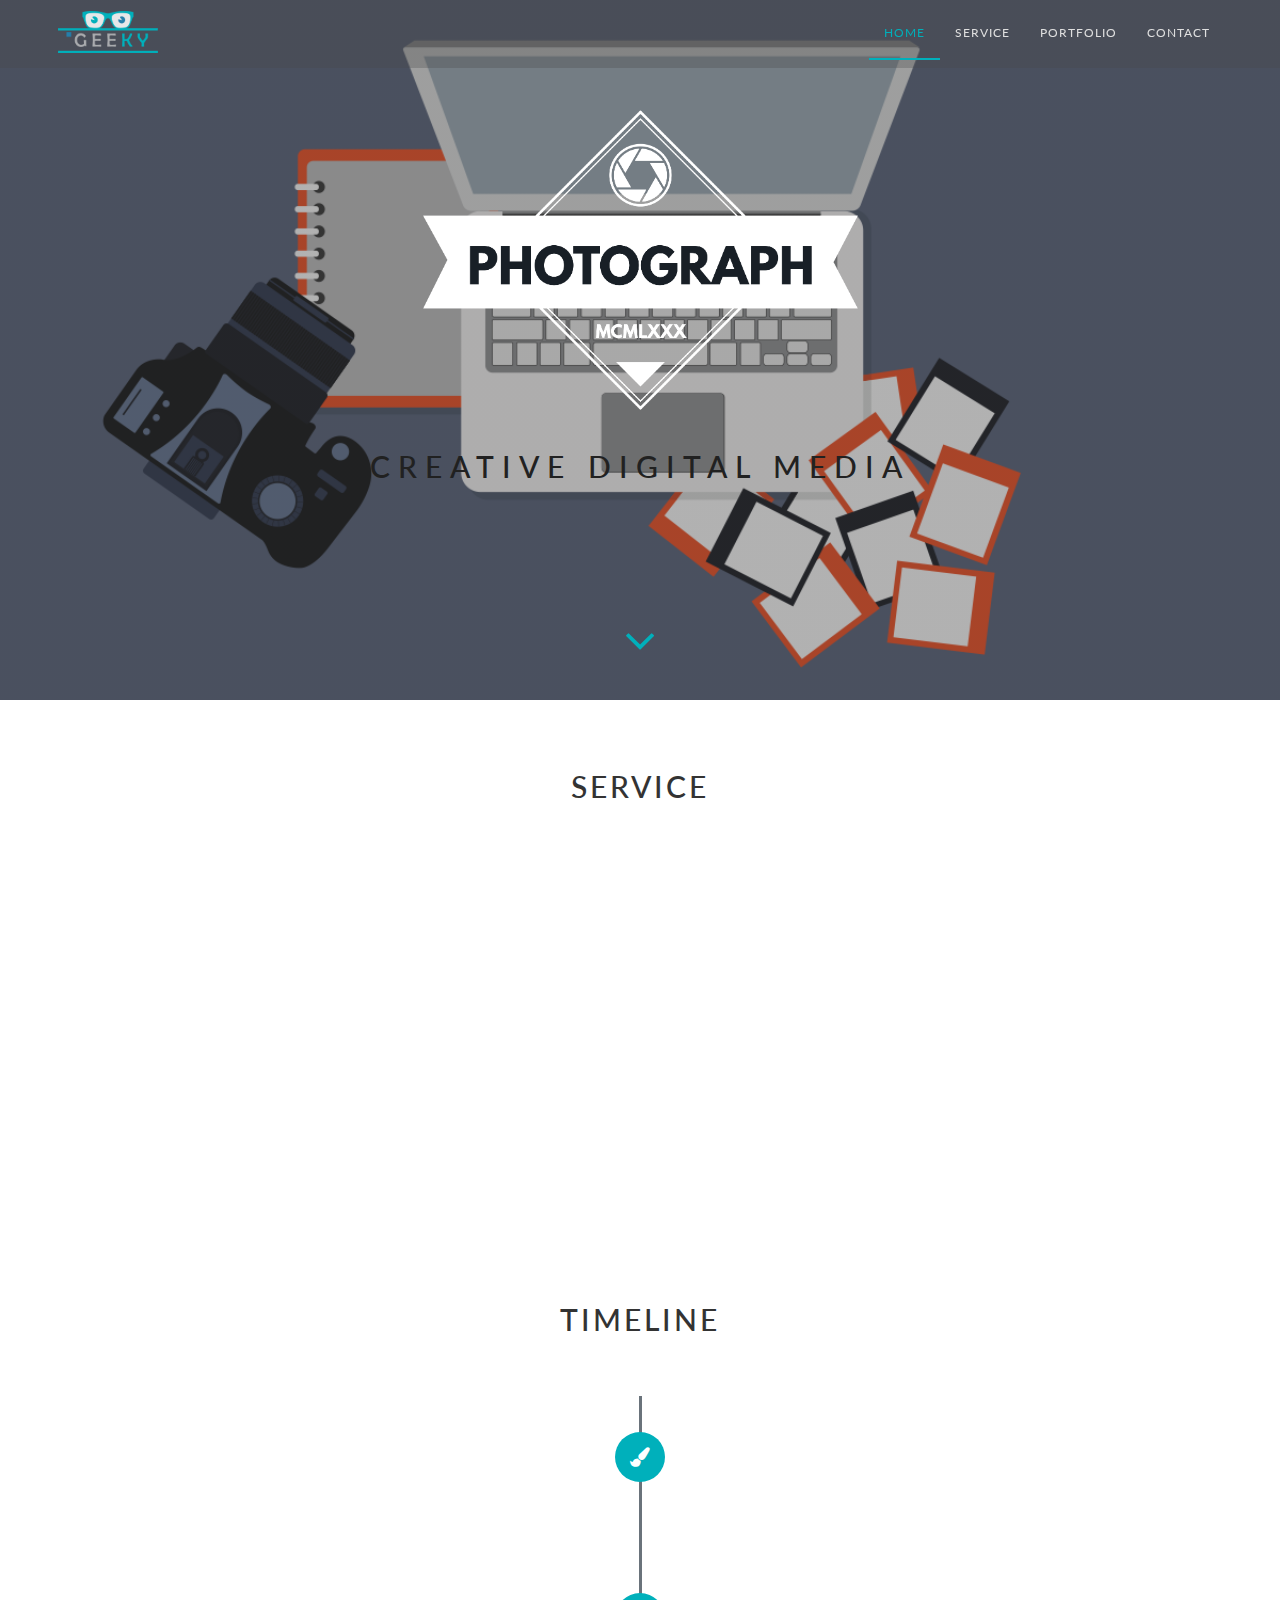
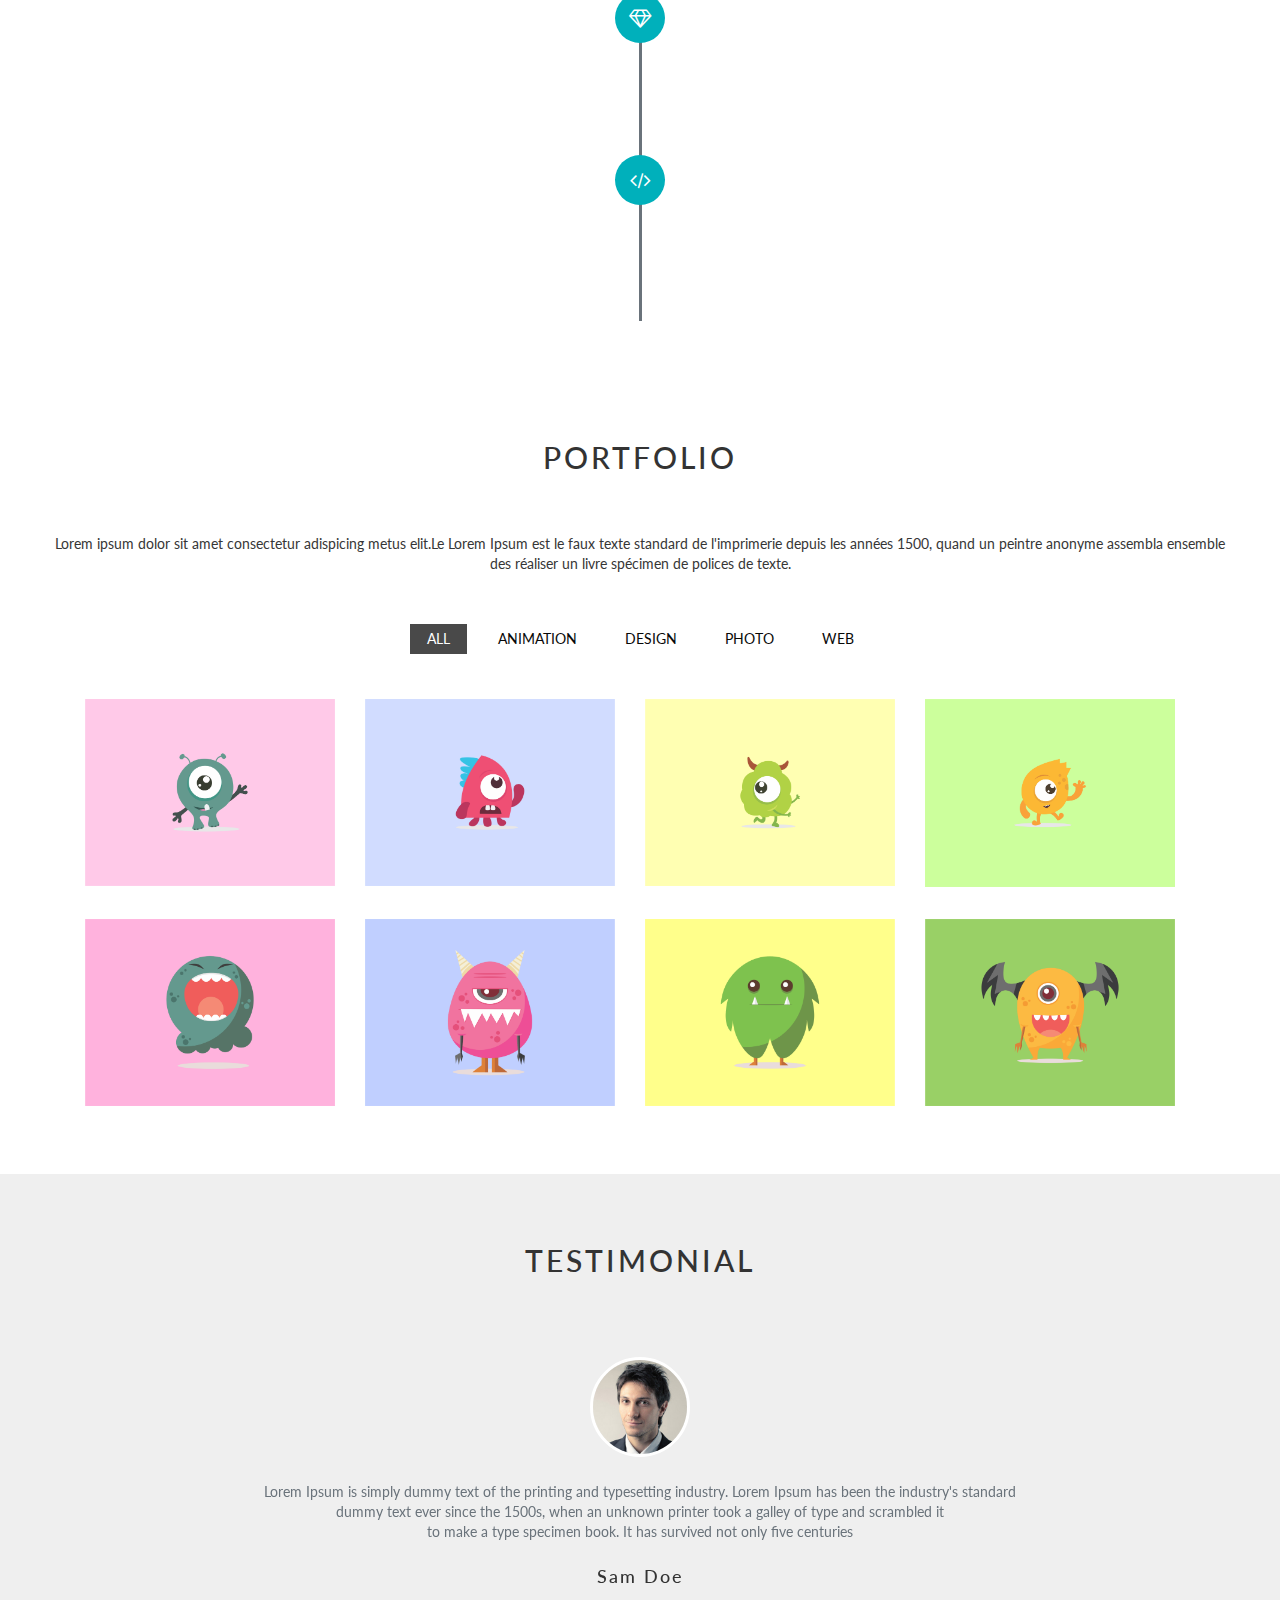
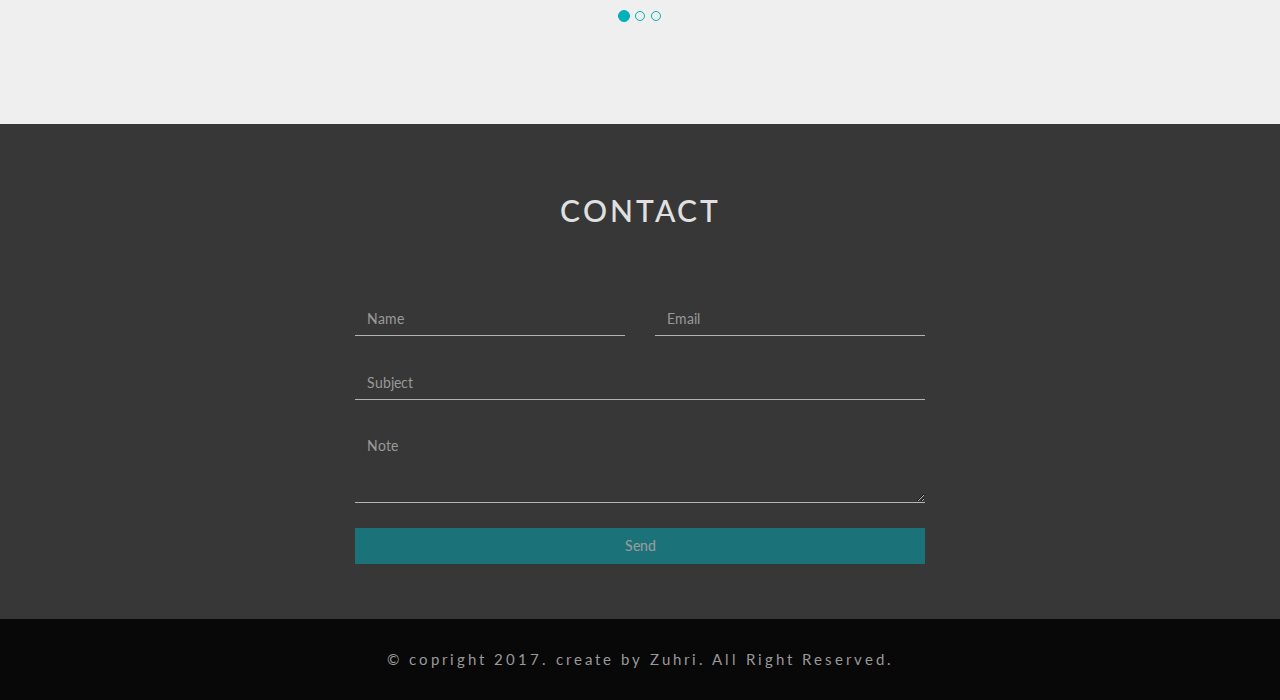
==== commit 9d76db8a: "Update company-x.html" ====
--- a/company-x.html
+++ b/company-x.html
@@ -51,7 +51,7 @@
                 <span class="icon-bar"></span>
                 <span class="icon-bar"></span>
               </button>
-              <a data-scroll href="#header" class="navbar-brand"><img src="img/logo.png" alt="Logo"></a>
+              <a data-scroll href="#header" class="navbar-brand"><img src="img/Logo.png" alt="Logo"></a>
 
             </div>
 
@@ -458,4 +458,4 @@
     </script>
 
 </body>
-</html>+</html>
